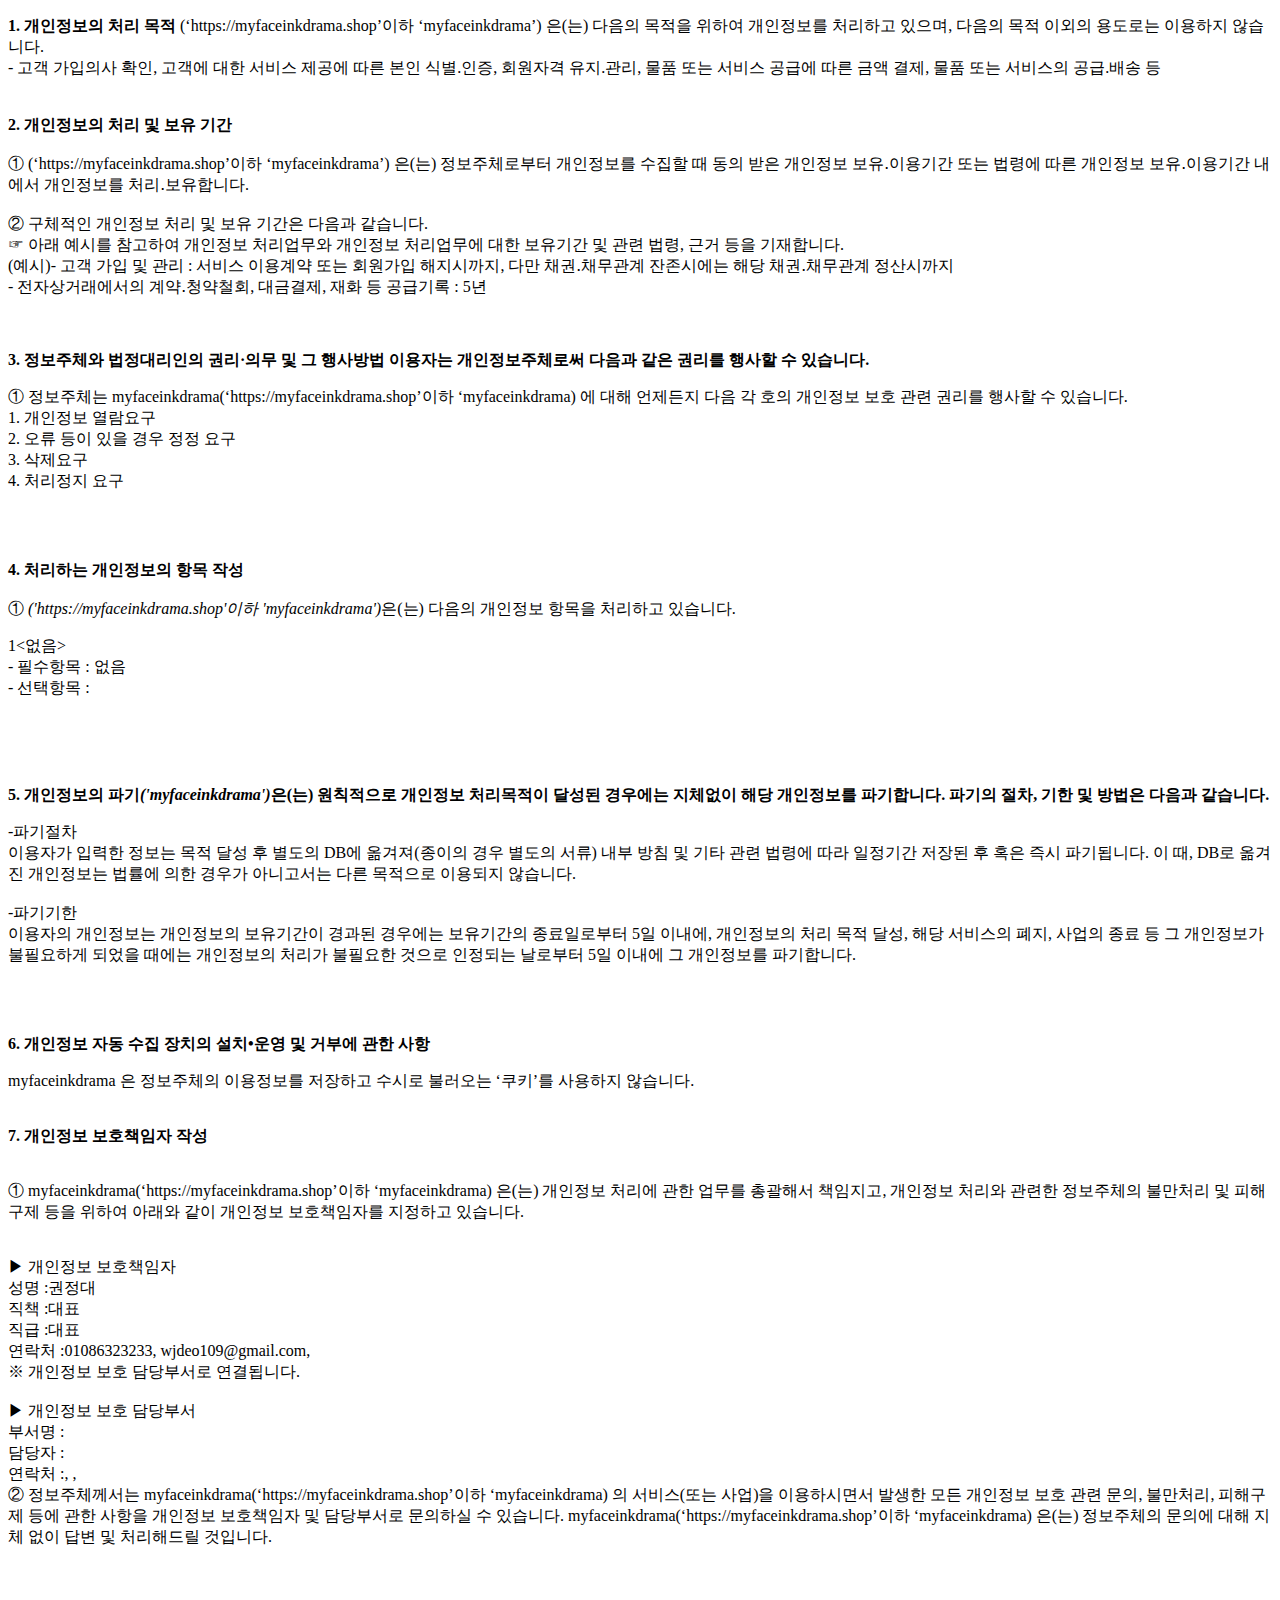
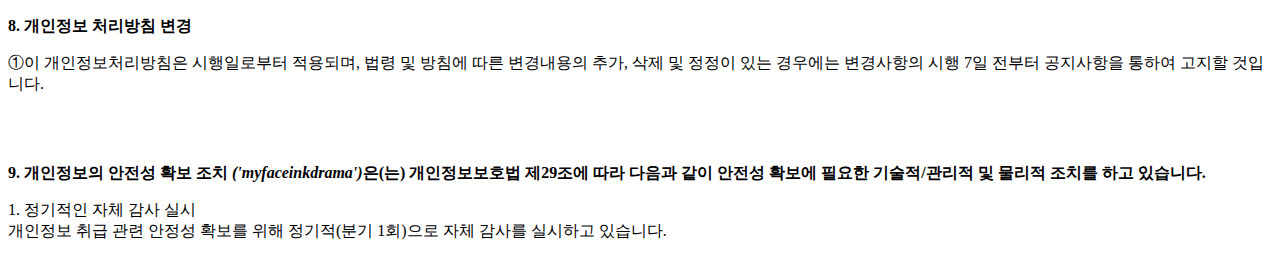
==== privacy.html @ fda2b68f "Add files via upload" ====
<!DOCTYPE html PUBLIC "-//W3C//DTD XHTML 1.0 Transitional//EN" "http://www.w3.org/TR/xhtml1/DTD/xhtml1-transitional.dtd">
<html xmlns="http://www.w3.org/1999/xhtml" xml:lang="ko" lang="ko">
<head>
<meta http-equiv="Content-Type" content="text/html; charset=UTF-8">


<title>개인정보처리방침</title>
</head>
<body>
	<p><strong>1. 개인정보의 처리 목적</strong> <myfaceinkdrama>(‘https://myfaceinkdrama.shop’이하 ‘myfaceinkdrama’) 은(는) 다음의 목적을 위하여 개인정보를 처리하고 있으며, 다음의 목적 이외의 용도로는 이용하지 않습니다.</br> - 고객 가입의사 확인, 고객에 대한 서비스 제공에 따른 본인 식별.인증, 회원자격 유지.관리, 물품 또는 서비스 공급에 따른 금액 결제, 물품 또는 서비스의 공급.배송 등</br></br></br><strong>2. 개인정보의 처리 및 보유 기간</strong></br></br>① <myfaceinkdrama>(‘https://myfaceinkdrama.shop’이하 ‘myfaceinkdrama’) 은(는) 정보주체로부터 개인정보를 수집할 때 동의 받은 개인정보 보유․이용기간 또는 법령에 따른 개인정보 보유․이용기간 내에서 개인정보를 처리․보유합니다.</br></br>② 구체적인 개인정보 처리 및 보유 기간은 다음과 같습니다.</br>☞ 아래 예시를 참고하여 개인정보 처리업무와  개인정보 처리업무에 대한 보유기간 및 관련 법령, 근거 등을 기재합니다.</br>(예시)- 고객 가입 및 관리 : 서비스 이용계약 또는 회원가입 해지시까지, 다만 채권․채무관계 잔존시에는 해당 채권․채무관계 정산시까지</br>- 전자상거래에서의 계약․청약철회, 대금결제, 재화 등 공급기록 : 5년 </br></br></br>

<p class="lh6 bs4"><strong>3. 정보주체와 법정대리인의 권리·의무 및 그 행사방법 이용자는 개인정보주체로써 다음과 같은 권리를 행사할 수 있습니다.</strong></p><p class="ls2">① 정보주체는 myfaceinkdrama(‘https://myfaceinkdrama.shop’이하 ‘myfaceinkdrama) 에 대해 언제든지 다음 각 호의 개인정보 보호 관련 권리를 행사할 수 있습니다.</br>1. 개인정보 열람요구</br> 2. 오류 등이 있을 경우 정정 요구</br> 3. 삭제요구</br> 4. 처리정지 요구</p></br></br><p class='lh6 bs4'><strong>4. 처리하는 개인정보의 항목 작성 </strong></br></br> ① <em class="emphasis"><myfaceinkdrama>('https://myfaceinkdrama.shop'이하  'myfaceinkdrama')</em>은(는) 다음의 개인정보 항목을 처리하고 있습니다.</p><p class='ls2'>1<없음></br>- 필수항목 : 없음</br>- 선택항목 : </p></br></br></br><p class='lh6 bs4'><strong>5. 개인정보의 파기<em class="emphasis"><myfaceinkdrama>('myfaceinkdrama')</em>은(는) 원칙적으로 개인정보 처리목적이 달성된 경우에는 지체없이 해당 개인정보를 파기합니다. 파기의 절차, 기한 및 방법은 다음과 같습니다.</strong></p><p class='ls2'>-파기절차</br>이용자가 입력한 정보는 목적 달성 후 별도의 DB에 옮겨져(종이의 경우 별도의 서류) 내부 방침 및 기타 관련 법령에 따라 일정기간 저장된 후 혹은 즉시 파기됩니다. 이 때, DB로 옮겨진 개인정보는 법률에 의한 경우가 아니고서는 다른 목적으로 이용되지 않습니다.</br></br>-파기기한</br>이용자의 개인정보는 개인정보의 보유기간이 경과된 경우에는 보유기간의 종료일로부터 5일 이내에, 개인정보의 처리 목적 달성, 해당 서비스의 폐지, 사업의 종료 등 그 개인정보가 불필요하게 되었을 때에는 개인정보의 처리가 불필요한 것으로 인정되는 날로부터 5일 이내에 그 개인정보를 파기합니다.</p><p class='ls2'></p></br></br><p class="lh6 bs4"><strong>6. 개인정보 자동 수집 장치의 설치•운영 및 거부에 관한 사항</strong></p><p class="ls2">myfaceinkdrama 은 정보주체의 이용정보를 저장하고 수시로 불러오는 ‘쿠키’를 사용하지 않습니다.</br></br><p class='lh6 bs4'><strong>7. 개인정보 보호책임자 작성 </strong></p><br/> ①  myfaceinkdrama(‘https://myfaceinkdrama.shop’이하 ‘myfaceinkdrama) 은(는) 개인정보 처리에 관한 업무를 총괄해서 책임지고, 개인정보 처리와 관련한 정보주체의 불만처리 및 피해구제 등을 위하여 아래와 같이 개인정보 보호책임자를 지정하고 있습니다.<p class='ls2'><br/>▶ 개인정보 보호책임자 <br/>성명 :권정대<br/>직책 :대표<br/>직급 :대표<br/>연락처 :01086323233, wjdeo109@gmail.com, <br/>※ 개인정보 보호 담당부서로 연결됩니다.<br/> <br/>▶ 개인정보 보호 담당부서<br/>부서명 :<br/>담당자 :<br/>연락처 :, , <br/>② 정보주체께서는 myfaceinkdrama(‘https://myfaceinkdrama.shop’이하 ‘myfaceinkdrama) 의 서비스(또는 사업)을 이용하시면서 발생한 모든 개인정보 보호 관련 문의, 불만처리, 피해구제 등에 관한 사항을 개인정보 보호책임자 및 담당부서로 문의하실 수 있습니다. myfaceinkdrama(‘https://myfaceinkdrama.shop’이하 ‘myfaceinkdrama) 은(는) 정보주체의 문의에 대해 지체 없이 답변 및 처리해드릴 것입니다.</p></br></br><p class='lh6 bs4'><strong>8. 개인정보 처리방침 변경 </strong></p><p>①이 개인정보처리방침은 시행일로부터 적용되며, 법령 및 방침에 따른 변경내용의 추가, 삭제 및 정정이 있는 경우에는 변경사항의 시행 7일 전부터 공지사항을 통하여 고지할 것입니다.</p></br></br><p class='lh6 bs4'><strong>9. 개인정보의 안전성 확보 조치 <em class="emphasis"><myfaceinkdrama>('myfaceinkdrama')</em>은(는) 개인정보보호법 제29조에 따라 다음과 같이 안전성 확보에 필요한 기술적/관리적 및 물리적 조치를 하고 있습니다.</strong></p><p class='ls2'>1. 정기적인 자체 감사 실시</br> 개인정보 취급 관련 안정성 확보를 위해 정기적(분기 1회)으로 자체 감사를 실시하고 있습니다.</br></br></p></p>
</body>
</html>
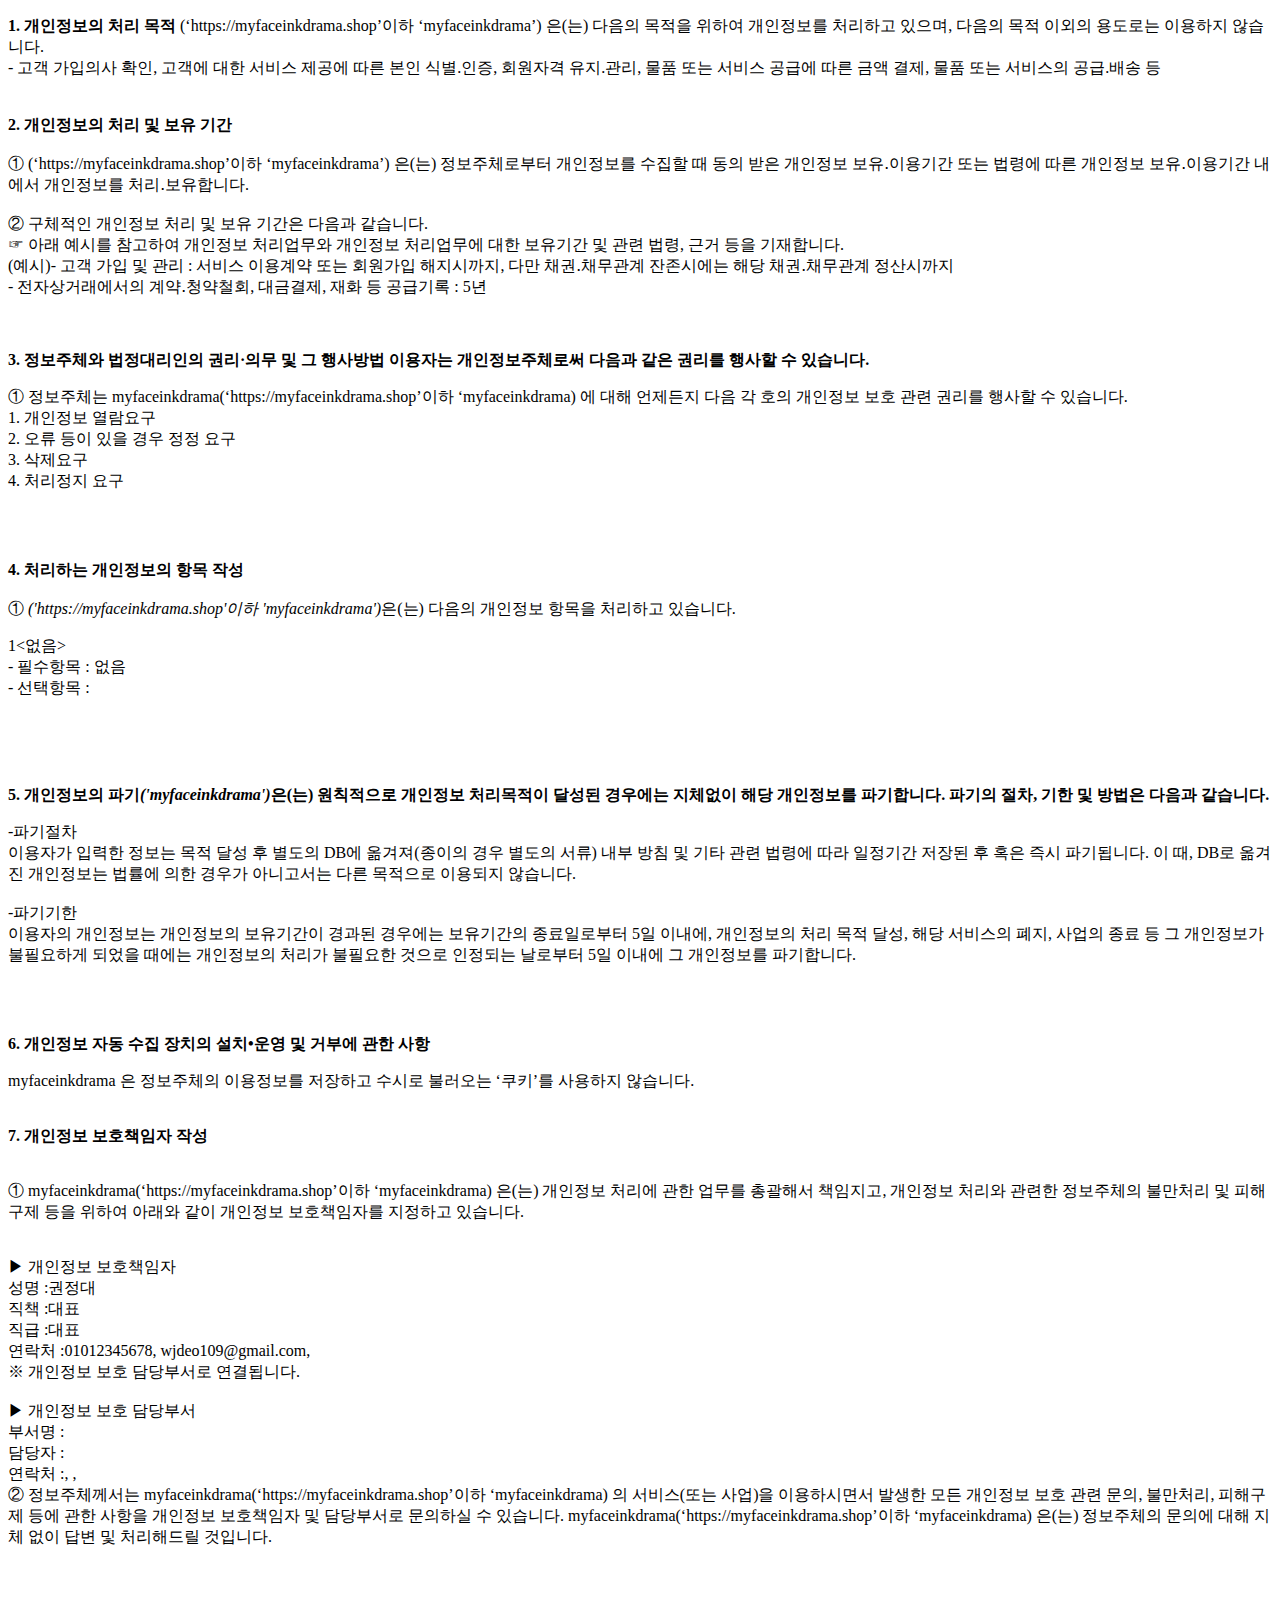
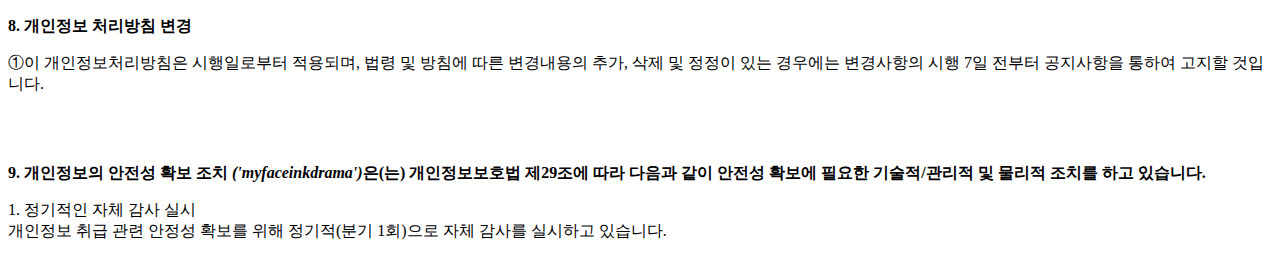
==== commit 60916aa9: "Update privacy.html" ====
--- a/privacy.html
+++ b/privacy.html
@@ -13,6 +13,6 @@
 <body>
 	<p><strong>1. 개인정보의 처리 목적</strong> <myfaceinkdrama>(‘https://myfaceinkdrama.shop’이하 ‘myfaceinkdrama’) 은(는) 다음의 목적을 위하여 개인정보를 처리하고 있으며, 다음의 목적 이외의 용도로는 이용하지 않습니다.</br> - 고객 가입의사 확인, 고객에 대한 서비스 제공에 따른 본인 식별.인증, 회원자격 유지.관리, 물품 또는 서비스 공급에 따른 금액 결제, 물품 또는 서비스의 공급.배송 등</br></br></br><strong>2. 개인정보의 처리 및 보유 기간</strong></br></br>① <myfaceinkdrama>(‘https://myfaceinkdrama.shop’이하 ‘myfaceinkdrama’) 은(는) 정보주체로부터 개인정보를 수집할 때 동의 받은 개인정보 보유․이용기간 또는 법령에 따른 개인정보 보유․이용기간 내에서 개인정보를 처리․보유합니다.</br></br>② 구체적인 개인정보 처리 및 보유 기간은 다음과 같습니다.</br>☞ 아래 예시를 참고하여 개인정보 처리업무와  개인정보 처리업무에 대한 보유기간 및 관련 법령, 근거 등을 기재합니다.</br>(예시)- 고객 가입 및 관리 : 서비스 이용계약 또는 회원가입 해지시까지, 다만 채권․채무관계 잔존시에는 해당 채권․채무관계 정산시까지</br>- 전자상거래에서의 계약․청약철회, 대금결제, 재화 등 공급기록 : 5년 </br></br></br>
 
-<p class="lh6 bs4"><strong>3. 정보주체와 법정대리인의 권리·의무 및 그 행사방법 이용자는 개인정보주체로써 다음과 같은 권리를 행사할 수 있습니다.</strong></p><p class="ls2">① 정보주체는 myfaceinkdrama(‘https://myfaceinkdrama.shop’이하 ‘myfaceinkdrama) 에 대해 언제든지 다음 각 호의 개인정보 보호 관련 권리를 행사할 수 있습니다.</br>1. 개인정보 열람요구</br> 2. 오류 등이 있을 경우 정정 요구</br> 3. 삭제요구</br> 4. 처리정지 요구</p></br></br><p class='lh6 bs4'><strong>4. 처리하는 개인정보의 항목 작성 </strong></br></br> ① <em class="emphasis"><myfaceinkdrama>('https://myfaceinkdrama.shop'이하  'myfaceinkdrama')</em>은(는) 다음의 개인정보 항목을 처리하고 있습니다.</p><p class='ls2'>1<없음></br>- 필수항목 : 없음</br>- 선택항목 : </p></br></br></br><p class='lh6 bs4'><strong>5. 개인정보의 파기<em class="emphasis"><myfaceinkdrama>('myfaceinkdrama')</em>은(는) 원칙적으로 개인정보 처리목적이 달성된 경우에는 지체없이 해당 개인정보를 파기합니다. 파기의 절차, 기한 및 방법은 다음과 같습니다.</strong></p><p class='ls2'>-파기절차</br>이용자가 입력한 정보는 목적 달성 후 별도의 DB에 옮겨져(종이의 경우 별도의 서류) 내부 방침 및 기타 관련 법령에 따라 일정기간 저장된 후 혹은 즉시 파기됩니다. 이 때, DB로 옮겨진 개인정보는 법률에 의한 경우가 아니고서는 다른 목적으로 이용되지 않습니다.</br></br>-파기기한</br>이용자의 개인정보는 개인정보의 보유기간이 경과된 경우에는 보유기간의 종료일로부터 5일 이내에, 개인정보의 처리 목적 달성, 해당 서비스의 폐지, 사업의 종료 등 그 개인정보가 불필요하게 되었을 때에는 개인정보의 처리가 불필요한 것으로 인정되는 날로부터 5일 이내에 그 개인정보를 파기합니다.</p><p class='ls2'></p></br></br><p class="lh6 bs4"><strong>6. 개인정보 자동 수집 장치의 설치•운영 및 거부에 관한 사항</strong></p><p class="ls2">myfaceinkdrama 은 정보주체의 이용정보를 저장하고 수시로 불러오는 ‘쿠키’를 사용하지 않습니다.</br></br><p class='lh6 bs4'><strong>7. 개인정보 보호책임자 작성 </strong></p><br/> ①  myfaceinkdrama(‘https://myfaceinkdrama.shop’이하 ‘myfaceinkdrama) 은(는) 개인정보 처리에 관한 업무를 총괄해서 책임지고, 개인정보 처리와 관련한 정보주체의 불만처리 및 피해구제 등을 위하여 아래와 같이 개인정보 보호책임자를 지정하고 있습니다.<p class='ls2'><br/>▶ 개인정보 보호책임자 <br/>성명 :권정대<br/>직책 :대표<br/>직급 :대표<br/>연락처 :01086323233, wjdeo109@gmail.com, <br/>※ 개인정보 보호 담당부서로 연결됩니다.<br/> <br/>▶ 개인정보 보호 담당부서<br/>부서명 :<br/>담당자 :<br/>연락처 :, , <br/>② 정보주체께서는 myfaceinkdrama(‘https://myfaceinkdrama.shop’이하 ‘myfaceinkdrama) 의 서비스(또는 사업)을 이용하시면서 발생한 모든 개인정보 보호 관련 문의, 불만처리, 피해구제 등에 관한 사항을 개인정보 보호책임자 및 담당부서로 문의하실 수 있습니다. myfaceinkdrama(‘https://myfaceinkdrama.shop’이하 ‘myfaceinkdrama) 은(는) 정보주체의 문의에 대해 지체 없이 답변 및 처리해드릴 것입니다.</p></br></br><p class='lh6 bs4'><strong>8. 개인정보 처리방침 변경 </strong></p><p>①이 개인정보처리방침은 시행일로부터 적용되며, 법령 및 방침에 따른 변경내용의 추가, 삭제 및 정정이 있는 경우에는 변경사항의 시행 7일 전부터 공지사항을 통하여 고지할 것입니다.</p></br></br><p class='lh6 bs4'><strong>9. 개인정보의 안전성 확보 조치 <em class="emphasis"><myfaceinkdrama>('myfaceinkdrama')</em>은(는) 개인정보보호법 제29조에 따라 다음과 같이 안전성 확보에 필요한 기술적/관리적 및 물리적 조치를 하고 있습니다.</strong></p><p class='ls2'>1. 정기적인 자체 감사 실시</br> 개인정보 취급 관련 안정성 확보를 위해 정기적(분기 1회)으로 자체 감사를 실시하고 있습니다.</br></br></p></p>
+<p class="lh6 bs4"><strong>3. 정보주체와 법정대리인의 권리·의무 및 그 행사방법 이용자는 개인정보주체로써 다음과 같은 권리를 행사할 수 있습니다.</strong></p><p class="ls2">① 정보주체는 myfaceinkdrama(‘https://myfaceinkdrama.shop’이하 ‘myfaceinkdrama) 에 대해 언제든지 다음 각 호의 개인정보 보호 관련 권리를 행사할 수 있습니다.</br>1. 개인정보 열람요구</br> 2. 오류 등이 있을 경우 정정 요구</br> 3. 삭제요구</br> 4. 처리정지 요구</p></br></br><p class='lh6 bs4'><strong>4. 처리하는 개인정보의 항목 작성 </strong></br></br> ① <em class="emphasis"><myfaceinkdrama>('https://myfaceinkdrama.shop'이하  'myfaceinkdrama')</em>은(는) 다음의 개인정보 항목을 처리하고 있습니다.</p><p class='ls2'>1<없음></br>- 필수항목 : 없음</br>- 선택항목 : </p></br></br></br><p class='lh6 bs4'><strong>5. 개인정보의 파기<em class="emphasis"><myfaceinkdrama>('myfaceinkdrama')</em>은(는) 원칙적으로 개인정보 처리목적이 달성된 경우에는 지체없이 해당 개인정보를 파기합니다. 파기의 절차, 기한 및 방법은 다음과 같습니다.</strong></p><p class='ls2'>-파기절차</br>이용자가 입력한 정보는 목적 달성 후 별도의 DB에 옮겨져(종이의 경우 별도의 서류) 내부 방침 및 기타 관련 법령에 따라 일정기간 저장된 후 혹은 즉시 파기됩니다. 이 때, DB로 옮겨진 개인정보는 법률에 의한 경우가 아니고서는 다른 목적으로 이용되지 않습니다.</br></br>-파기기한</br>이용자의 개인정보는 개인정보의 보유기간이 경과된 경우에는 보유기간의 종료일로부터 5일 이내에, 개인정보의 처리 목적 달성, 해당 서비스의 폐지, 사업의 종료 등 그 개인정보가 불필요하게 되었을 때에는 개인정보의 처리가 불필요한 것으로 인정되는 날로부터 5일 이내에 그 개인정보를 파기합니다.</p><p class='ls2'></p></br></br><p class="lh6 bs4"><strong>6. 개인정보 자동 수집 장치의 설치•운영 및 거부에 관한 사항</strong></p><p class="ls2">myfaceinkdrama 은 정보주체의 이용정보를 저장하고 수시로 불러오는 ‘쿠키’를 사용하지 않습니다.</br></br><p class='lh6 bs4'><strong>7. 개인정보 보호책임자 작성 </strong></p><br/> ①  myfaceinkdrama(‘https://myfaceinkdrama.shop’이하 ‘myfaceinkdrama) 은(는) 개인정보 처리에 관한 업무를 총괄해서 책임지고, 개인정보 처리와 관련한 정보주체의 불만처리 및 피해구제 등을 위하여 아래와 같이 개인정보 보호책임자를 지정하고 있습니다.<p class='ls2'><br/>▶ 개인정보 보호책임자 <br/>성명 :권정대<br/>직책 :대표<br/>직급 :대표<br/>연락처 :01012345678, wjdeo109@gmail.com, <br/>※ 개인정보 보호 담당부서로 연결됩니다.<br/> <br/>▶ 개인정보 보호 담당부서<br/>부서명 :<br/>담당자 :<br/>연락처 :, , <br/>② 정보주체께서는 myfaceinkdrama(‘https://myfaceinkdrama.shop’이하 ‘myfaceinkdrama) 의 서비스(또는 사업)을 이용하시면서 발생한 모든 개인정보 보호 관련 문의, 불만처리, 피해구제 등에 관한 사항을 개인정보 보호책임자 및 담당부서로 문의하실 수 있습니다. myfaceinkdrama(‘https://myfaceinkdrama.shop’이하 ‘myfaceinkdrama) 은(는) 정보주체의 문의에 대해 지체 없이 답변 및 처리해드릴 것입니다.</p></br></br><p class='lh6 bs4'><strong>8. 개인정보 처리방침 변경 </strong></p><p>①이 개인정보처리방침은 시행일로부터 적용되며, 법령 및 방침에 따른 변경내용의 추가, 삭제 및 정정이 있는 경우에는 변경사항의 시행 7일 전부터 공지사항을 통하여 고지할 것입니다.</p></br></br><p class='lh6 bs4'><strong>9. 개인정보의 안전성 확보 조치 <em class="emphasis"><myfaceinkdrama>('myfaceinkdrama')</em>은(는) 개인정보보호법 제29조에 따라 다음과 같이 안전성 확보에 필요한 기술적/관리적 및 물리적 조치를 하고 있습니다.</strong></p><p class='ls2'>1. 정기적인 자체 감사 실시</br> 개인정보 취급 관련 안정성 확보를 위해 정기적(분기 1회)으로 자체 감사를 실시하고 있습니다.</br></br></p></p>
 </body>
 </html>
